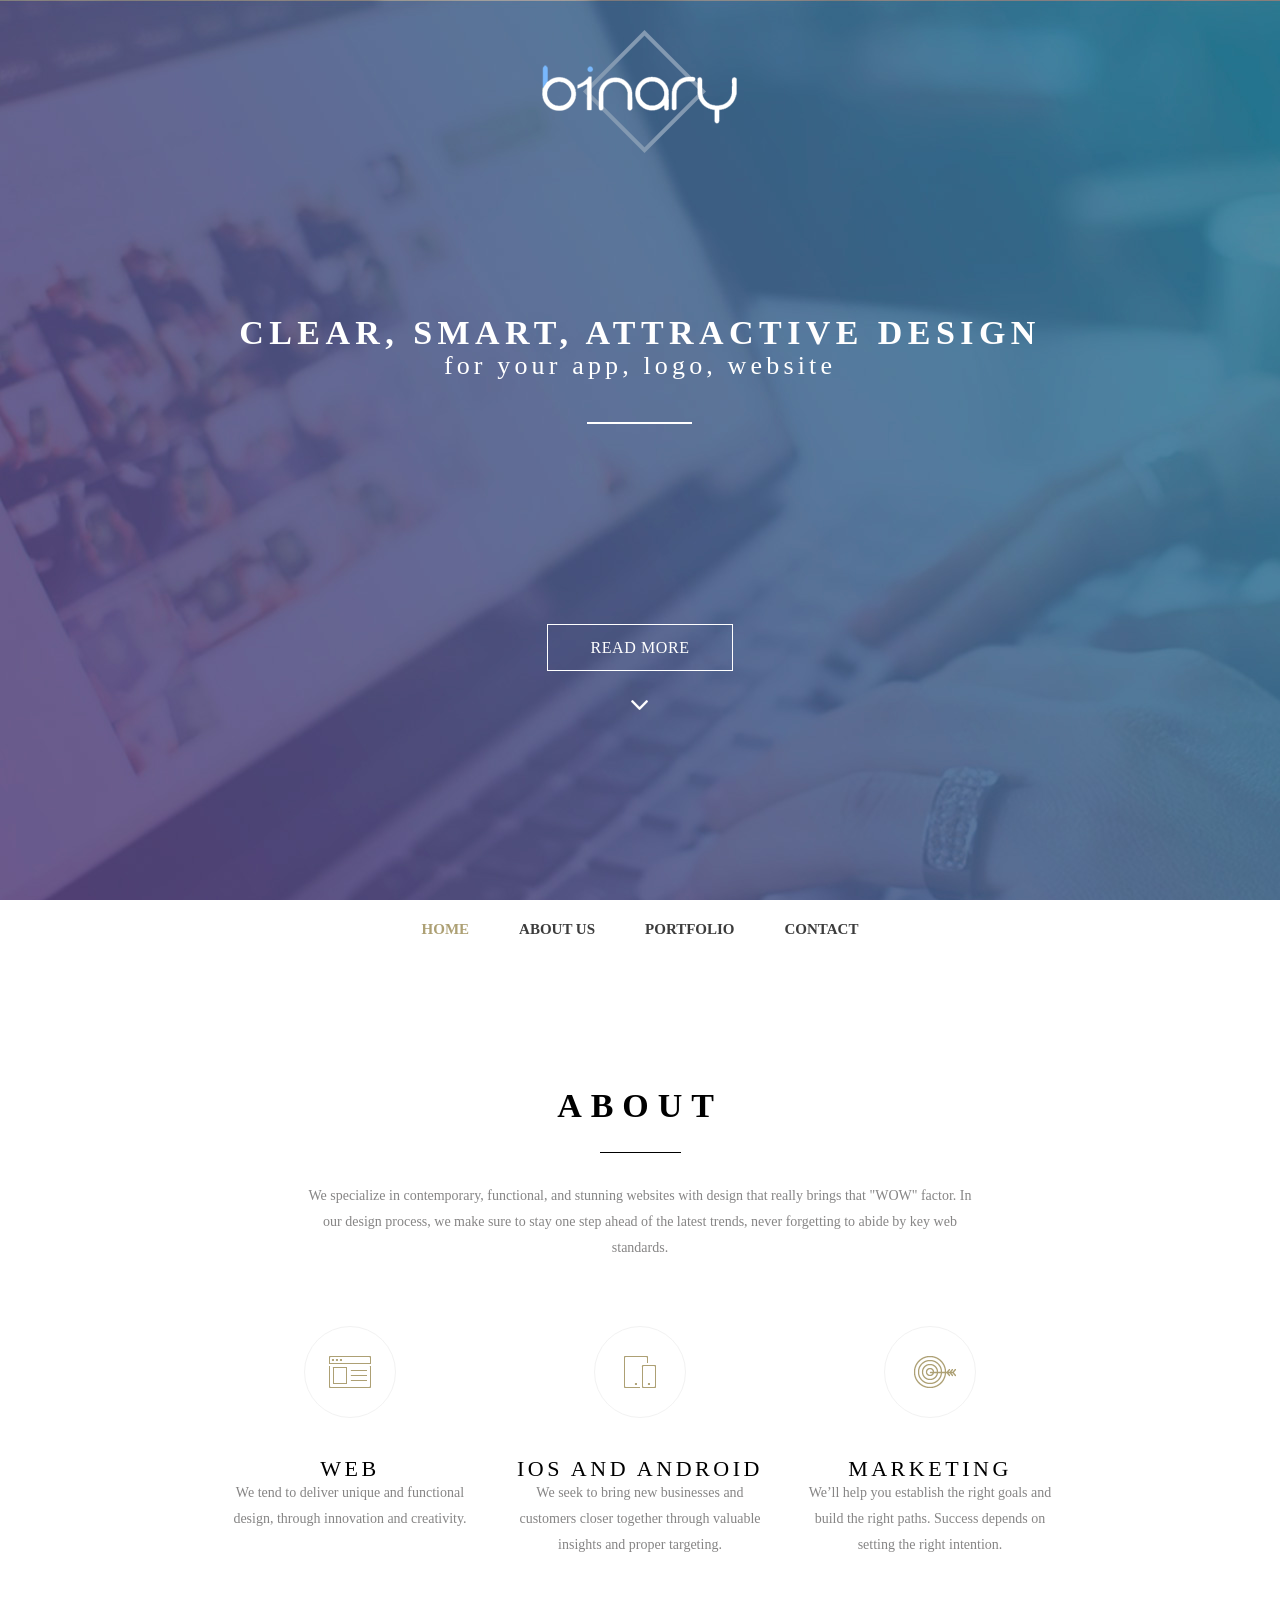
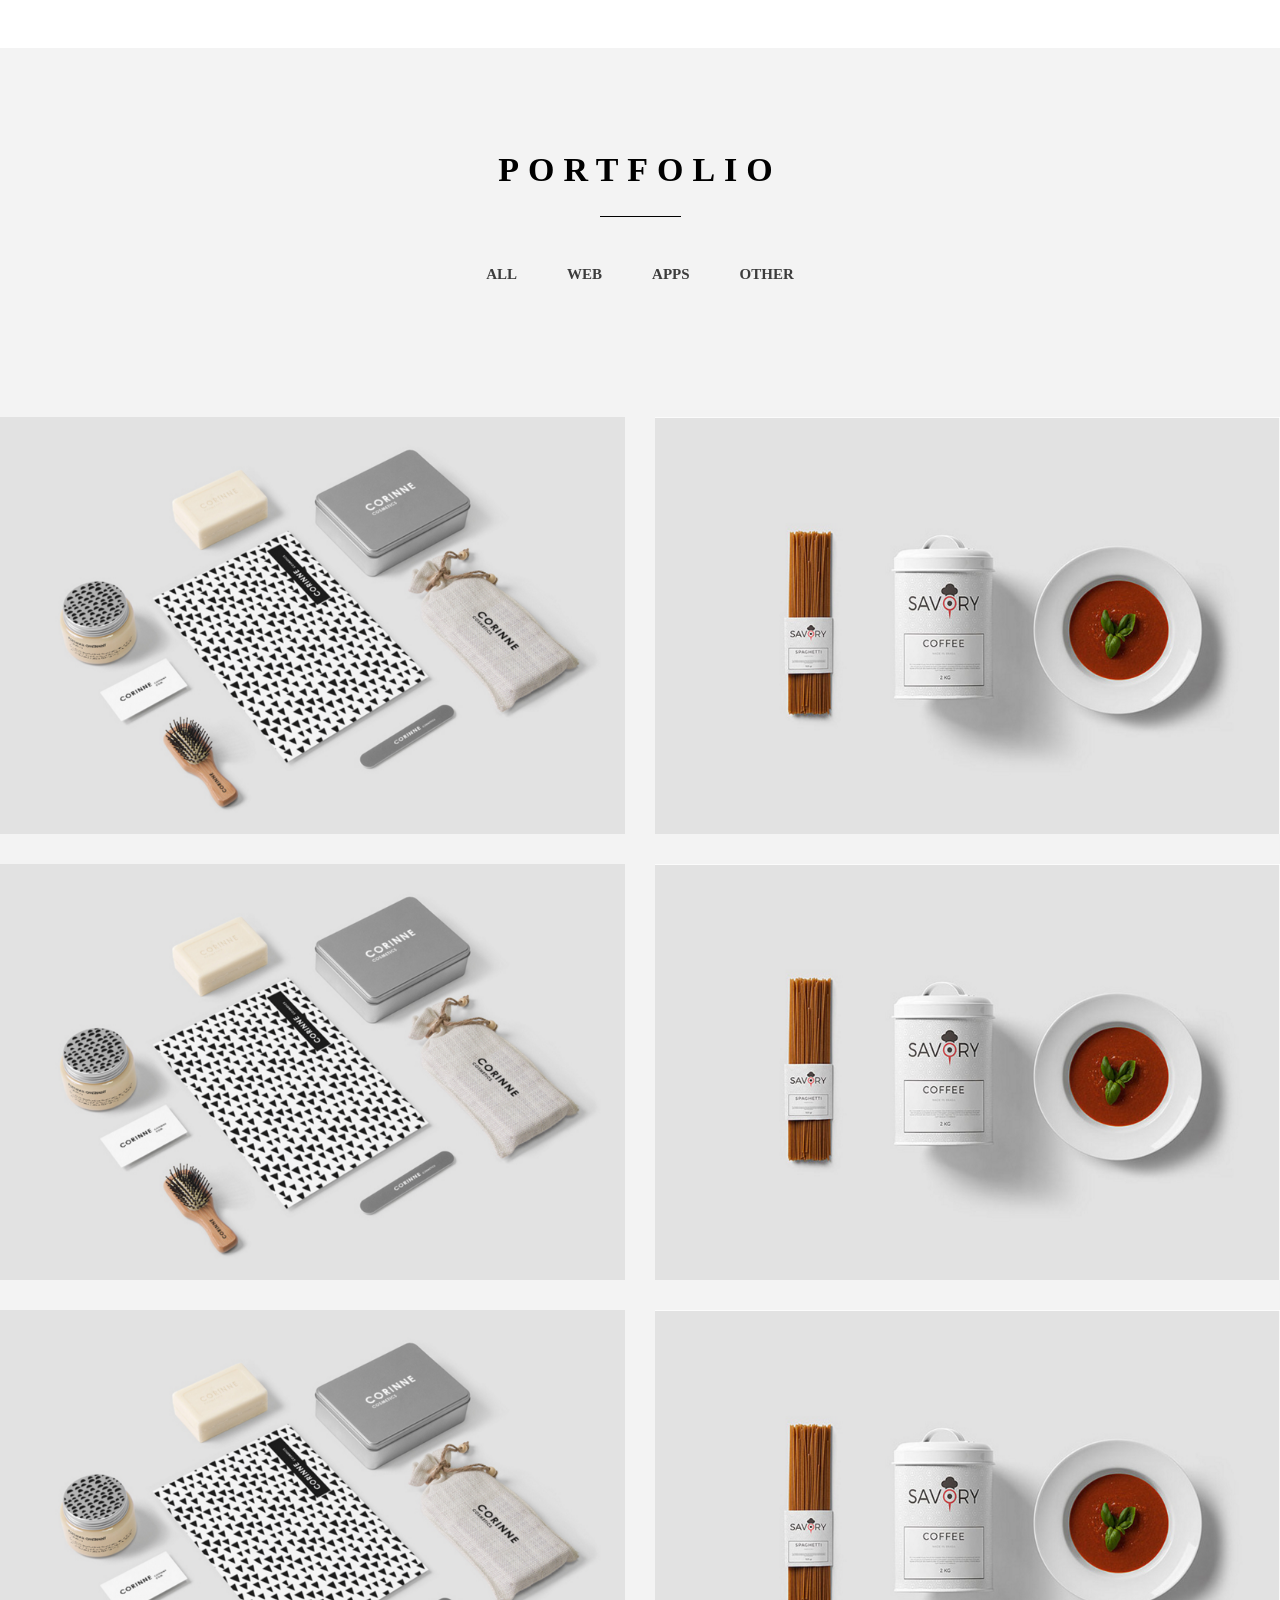
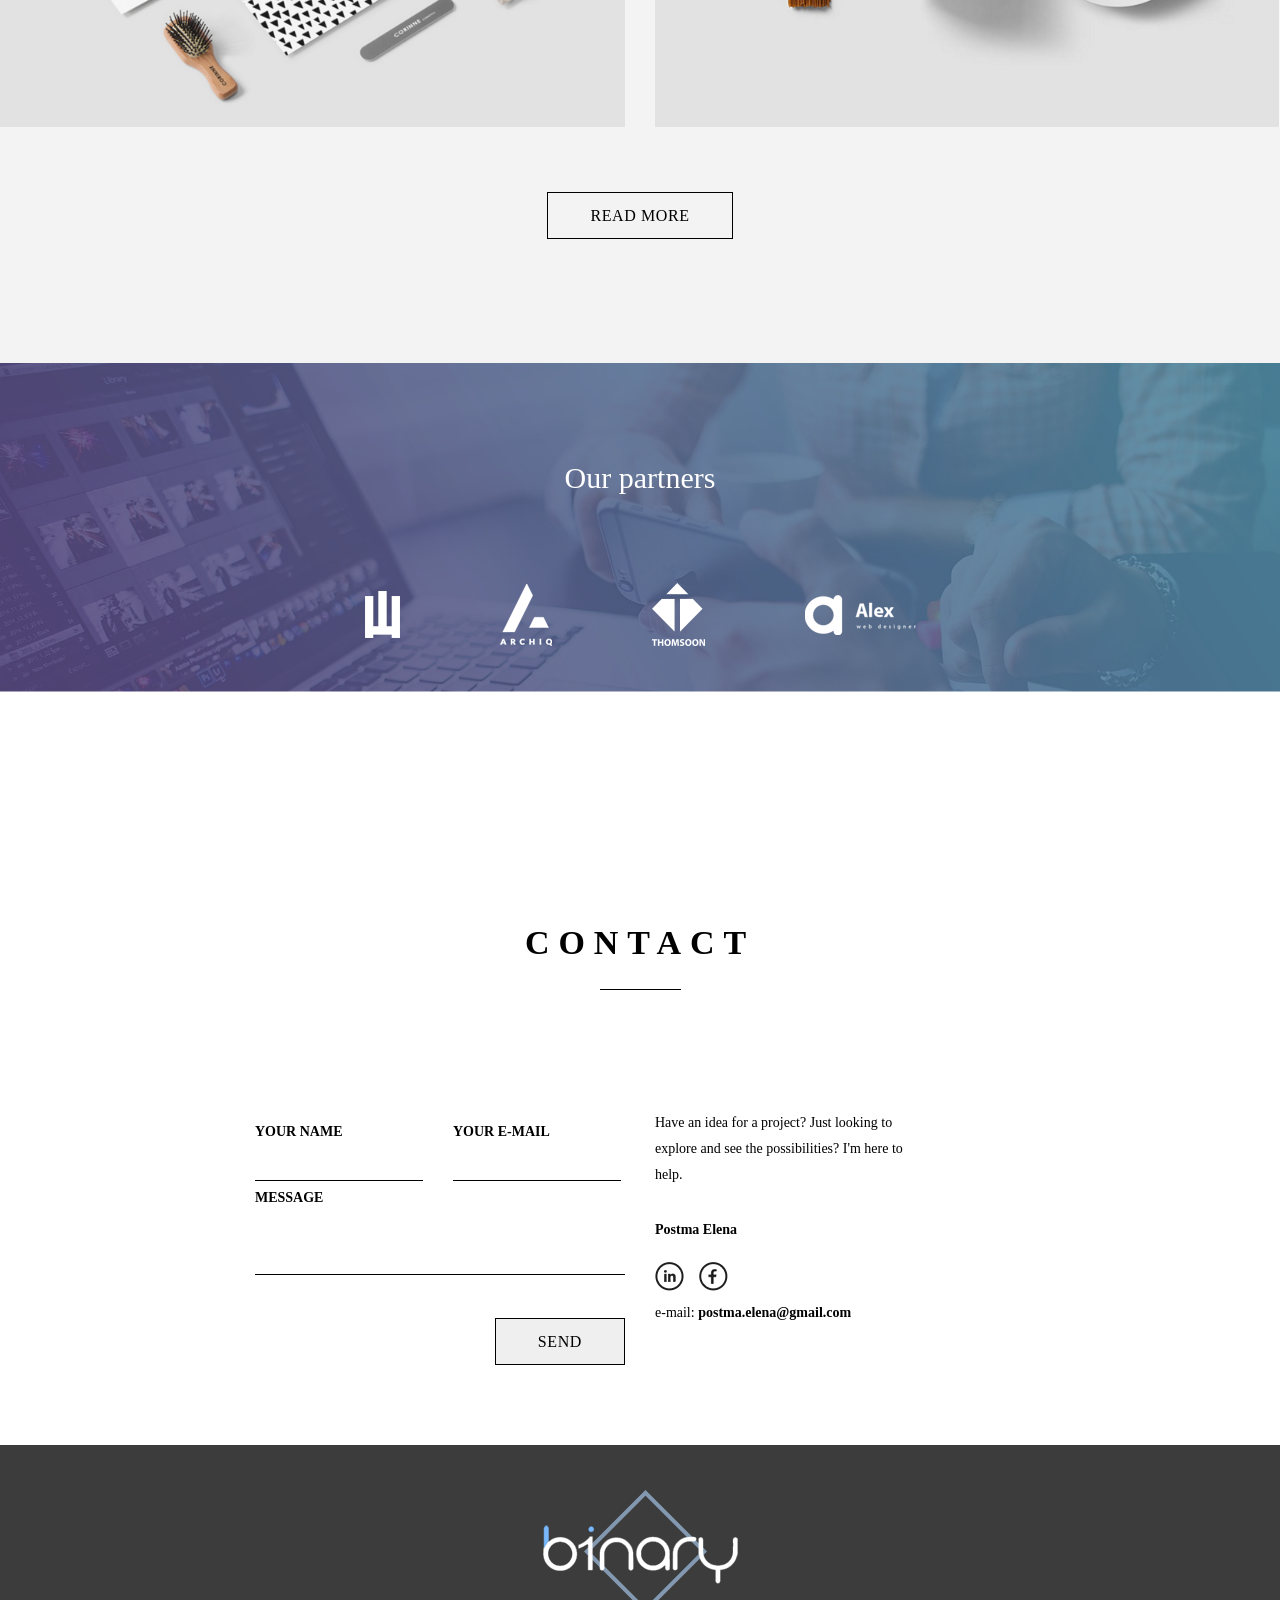
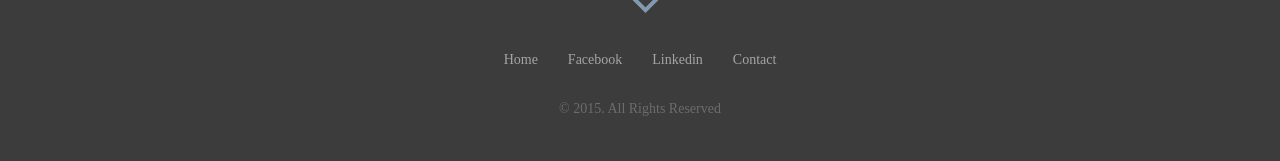
==== index.html @ 1a06fdd6 "видалив папку html" ====
<!DOCTYPE html>
<html lang="en">
<head>
	<link href="https://fonts.googleapis.com/css?family=Lato:300,regular,700,900&display=swap" rel="stylesheet" />
	<meta charset="UTF-8">
	<meta name="viewport" content="width=device-width, initial-scale=1.0">
	<link rel="stylesheet" href="/css/style.css">
	<title>Document</title>
</head>
<body>
	<div class="wrapper">
		<div class="mainblock">
			<div class="mainblock__content">
				<div class="container">
					<div class="mainblock__image">
						<img src="/img/header/BG-Header.jpg" alt="">
					</div>
					<div class="mainblock__logo">
						<a href="">
							<img src="/img/header/logo.png" alt="">
						</a>
					</div>
					<div class="mainblock__text">
						<div class="mainblock__title">Clear, smart, attractive design</div>
						<div class="mainblock__subtitle">for your app, logo, website</div>
					</div>
					<div class="mainblock__footer">
						<a href="#CONT" class="mainblock__btn btn_w"><span>READ MORE</span></a>
						<a href="#CONT"><img class="mainblock__arrow" src="/img/header/arrow-down.png" alt=""></a>
					</div>
				</div>
			</div>
		</div>
		<div id="CONT" class="content">
			<div class="menu menu_mb">
				<div class="container">
					<nav class="menu__items">
						<ul class="menu__list">
							<li><a href="#" class="menu__link menu__link_act">HOME</a></li>
							<li><a href="#" class="menu__link">ABOUT US</a></li>
							<li><a href="#" class="menu__link">PORTFOLIO</a></li>
							<li><a href="#" class="menu__link">CONTACT</a></li>
						</ul>
					</nav>
				</div>
			</div>
			<div class="about">
				<div class="container">
					<div class="about__header-block header-block">
						<div class="header-block__title">ABOUT</div>
						<div class="header-block__subtitle">We specialize in contemporary, functional, and stunning websites with design that really brings that "WOW" factor. 
							In our design process, we make sure to stay one step ahead of the latest trends, 
							never forgetting to abide by key web standards.</div>
					</div>
					<div class="about__body">
						<div class="about__row">
							<div class="about__column">
								<div class="about__item">
									<div class="about__icon">
										<img src="/img/header/icon_1.svg" alt="">
									</div>
									<div class="about__title">WEB</div>
									<div class="about__text">We tend to deliver unique and 
										functional design, through 
										innovation and creativity.</div>
								</div>
							</div>
							<div class="about__column">
								<div class="about__item">
									<div class="about__icon">
										<img src="/img/header/icon_2.svg" alt="">
									</div>
									<div class="about__title">IOS AND ANDROID</div>
									<div class="about__text">We seek to bring new businesses and 
										customers closer together through valuable 
										insights and proper targeting.</div>
								</div>
							</div>
							<div class="about__column">
								<div class="about__item">
									<div class="about__icon about__icon_l">
										<img src="/img/header/icon_3.svg" alt="">
									</div>
									<div class="about__title">MARKETING</div>
									<div class="about__text">We’ll help you establish the right goals 
										and build the right paths. Success depends 
										on setting the right intention.</div>
								</div>
							</div>
						</div>
					</div>
				</div>
			</div>
			<div class="portfolio">
				<div class="container">
					<div class="portfolio__header-block header-block">
						<div class="header-block__title">PORTFOLIO</div>
					</div>
					<nav class="portfolio__filter filter">
						<ul class="filter__list">
							<li data-filter="1" class="filter__item active">ALL</li>
							<li data-filter="2" class="filter__item">WEB</li>
							<li data-filter="3" class="filter__item">APPS</li>
							<li data-filter="4" class="filter__item">OTHER</li>
						</ul>
					</nav>
					<div class="portfolio__items gallery">
						<div class="portfolio__column">
							<a href="/img/portfolio/portfolio-01.png" class="portfolio__item"><img src="/img/portfolio/portfolio-01.png" alt=""></a>
						</div>
						<div class="portfolio__column">
							<a href="/img/portfolio/portfolio-02.png" class="portfolio__item"><img src="/img/portfolio/portfolio-02.png" alt=""></a>
						</div>
						<div class="portfolio__column">
							<a href="/img/portfolio/portfolio-01.png" class="portfolio__item"><img src="/img/portfolio/portfolio-01.png" alt=""></a>
						</div>
						<div class="portfolio__column">
							<a href="/img/portfolio/portfolio-02.png" class="portfolio__item"><img src="/img/portfolio/portfolio-02.png" alt=""></a>
						</div>
						<div class="portfolio__column">
							<a href="/img/portfolio/portfolio-01.png" class="portfolio__item"><img src="/img/portfolio/portfolio-01.png" alt=""></a>
						</div>
						<div class="portfolio__column">
							<a href="/img/portfolio/portfolio-02.png" class="portfolio__item"><img src="/img/portfolio/portfolio-02.png" alt=""></a>
						</div>
					</div>
					<div class="portfolio__footer">
						<a href="" class="portfolio__btn btn_b"><span>READ MORE</span></a>
					</div>
				</div>
			</div>
			<div class="partners">
				<div class="container">
					<div class="partners__title">Our partners</div>
					<div class="partners__items">
					<div class="partners__column">
						<div class="partners__item">
							<img src="/img/footer/Partners-icons/partners-01.png" alt="">
						</div>
					</div>
					<div class="partners__column">
						<div class="partners__item">
							<img src="/img/footer/Partners-icons/partners-02.png" alt="">
						</div>
					</div>
					<div class="partners__column">
						<div class="partners__item">
							<img src="/img/footer/Partners-icons/partners-03.png" alt="">
						</div>
					</div>
					<div class="partners__column">
						<div class="partners__item">
							<img src="/img/footer/Partners-icons/partners-04.png" alt="">
						</div>
					</div>
					</div>
				</div>
			</div>
			<div class="contacts">
				<div class="container">
					<div class="contacts__header-block header-block">
						<div class="header-block__title">CONTACT</div>
					</div>
					<div class="contacts__body">
						<div class="contacts__column">
							<form action="" class="contacts__form form-contacts">
								<div class="form-contacts__body">
									<div class="form-contacts__row">
										<div class="form-contacts__column">
											<div class="form-contacts__input">
												<div class="form-contacts__label">YOUR NAME</div>
												<input type="text" class="input req" />
											</div>
										</div>
										<div class="form-contacts__column">
											<div class="form-contacts__input">
												<div class="form-contacts__label">YOUR E-MAIL</div>
												<input type="text" class="input req email" />
											</div>
										</div>
									</div>
									<div class="form-contacts__input">
										<div class="form-contacts__label message">MESSAGE</div>
										<textarea name="" id="" cols="30" rows="10" class="input"></textarea>
									</div>
									<div><input  class="form__btn btn_b" type="reset" value="SEND"></input></div>
								</div>
							</form>
						</div>
						<div class="contacts__column">
							<div class="contacts__content">
								<div class="contacts__text">Have an idea for a project? Just looking to  explore and see the possibilities? I'm here to help.</div>
								<div class="contacts__name">Postma Elena</div>
								<div class="contacts__social social">
									<a href="" class="social__item"><img src="/img/footer/footer-icon/icon-01.png" alt=""></a>
									<a href="" class="social__item"><img src="/img/footer/footer-icon/icon-02.png" alt=""></a>
								</div>
								<div class="contacts__email">e-mail: <a href="mailto:postma.elena@gmail.com">postma.elena@gmail.com</a></div>
							</div>
						</div>
					</div>
				</div>
			</div>
			<footer class="footer">
				<div class="container">
					<div class="footer__body">
						<a href="" class="footer__logo">
							<img src="/img/header/logo.png" alt="">
						</a>
						<nav class="footer__menu">
							<ul class="footer__list">
								<li><a href="" class="footer__link">Home</a></li>
								<li><a href="" class="footer__link">Facebook</a></li>
								<li><a href="" class="footer__link">Linkedin</a></li>
								<li><a href="" class="footer__link">Contact</a></li>
							</ul>
						</nav>
						<div class="footer__text">© 2015. All Rights Reserved </div>
					</div>
				</div>
			</footer>
		</div>
	</div>
</body>
</html>
---- css/style.css ----
/*Обнуление*/
*{
	padding: 0;
	margin: 0;
	border: 0;
}
*,*:before,*:after{
	-moz-box-sizing: border-box;
	-webkit-box-sizing: border-box;
	box-sizing: border-box;
}
:focus,:active{outline: none;}
a:focus,a:active{outline: none;}

nav,footer,header,aside{display: block;}

html,body{
	height: 100%;
	width: 100%;
	font-size: 100%;
	line-height: 1;
	font-size: 14px;
	-ms-text-size-adjust: 100%;
	-moz-text-size-adjust: 100%;
	-webkit-text-size-adjust: 100%;
}
input,button,textarea{font-family:inherit;}

input::-ms-clear{display: none;}
button{cursor: pointer;}
button::-moz-focus-inner {padding:0;border:0;}
a, a:visited{text-decoration: none;}
a:hover{text-decoration: none;}
ul li{list-style: none;}
img{vertical-align: top;}

h1,h2,h3,h4,h5,h6{font-size:inherit;font-weight: 400;}
/*--------------------------------------------------------------------*/

html{
	scroll-behavior: smooth;
}
.wrapper{
	min-height: 100%;
	overflow: hidden;
	display: flex;
	flex-direction: column;
	justify-content: center;
	text-align: center;
	/* max-width: 1100px; */
	position: relative;
}
.mainblock {
	height: 100vh;
	text-align: center;
	display: flex;
	justify-content: center;
	align-items: center;
	flex: 1 1 auto  ;
}
.mainblock__image{
	position: fixed;
	z-index: -1;
	height: 100%;
	width: 100%;
	top: 0;
	left: 0;
}
.mainblock__content {
	height: 100%;
}
.container {}
.mainblock__logo {
	position: relative;
	margin: 30px;

}
.mainblock__text {
	margin: 160px 0 200px 0;
	color: #fff;
	position: relative;
	padding-bottom: 45px;
}
.mainblock__text:after{
	content: '';
	width: 105px;
	height: 2px;
	background-color: #fff;
	position: absolute;
	left: 50%;
	margin: 0 0 0 -52.5px;
	bottom: 0;
}

.mainblock__title {
	font-weight: 900;
	font-size: 34px;
	line-height: 40px;
	text-transform: uppercase;
	letter-spacing: 5.43px;
}
.mainblock__subtitle {
	font-size: 26px;
	font-weight: 400;
	letter-spacing: 4.15px;
}
.mainblock__footer {
	display: inline-flex;
	flex-direction: column;
}
.mainblock__btn, .portfolio__btn, .form__btn {
	position: relative;
	margin-bottom: 5%;
	display: inline-block;
	padding: 0px 42px;
	height: 47px;
	line-height: 45px;
	text-transform: uppercase;
	font-size: 16px;
	letter-spacing: 0.6px;
	transition: .5s;
	/* _______________________________________________________ */
}
.btn_w {
	color: #fff;
	border: 1px solid #fff;

}

.mainblock__btn:hover{
	transform: scale(1.05);
}



.mainblock__arrow {
	margin-top: 20px;
	position: relative;
	transition: .5s;
	
}
.mainblock__arrow:hover{
	transform: scale(1.4);
}
	/* _______________________________________________________ */
.content {
	background-color: #ffffff;
	position: relative;
	z-index: 50;
}
.menu {
	padding: 22px 0px;
}
/* .container {}
.menu__items {} */
.menu__list {
	display: flex;
	justify-content: center;
	align-items: center;
}
.menu__list li{
	margin: 0px 25px;
}
.menu__link {
	color: #3c3c3c;
	font-size: 15px;
	text-transform: uppercase;
	font-weight: 700;
	transition: 0.5s;
}
.menu__link:hover{
	color: #ada074;
}
.menu__link_act{
	color: #ada074;
}

/* ____________________________________________________________ */

.about { 
	padding: 0px 0px 60px 0px ;
}
.container {}
.about__header-block {
	margin: 0px 0px 65px 0px;
}
.header-block {
	text-align: center;
	position: relative;
}
.header-block__title {
	font-size: 34px;
	font-weight: 700;
	letter-spacing: 8.95px;
	text-transform: uppercase;
	position: relative;
	padding: 0px 0px 30px 0px;
}
.header-block__title:after{
	content: '';
	width: 81px;
	height: 1px;
	background-color: #000;
	position: absolute;
	left: 50%;
	bottom: 0;
	margin: 0px 0px 0px -40.5px;
}
.menu_mb{
	margin-bottom: 130px;
}
.header-block__subtitle {
	padding: 30px 10px 0px 10px;
	color: #868585;
	font-size: 14px;
	font-weight: 300;
	line-height: 25.89px;
	max-width: 700px;
	margin: 0px auto;
}
.about__body {}
.about__row {
	display: inline-flex;
	margin: 0px -15px;

}
.about__column {
	margin: 0px 0px 30px 0px;
	flex: 0 1 33.333%;
	padding: 0px 15px;
}
.about__item {
	text-align: center;
	max-width: 260px;
}
.about__icon {
	border-radius: 50%;
	border: 1px solid #f2f2f2;
	width: 92px;
	height: 92px;
	display: inline-flex;
	justify-content: center;
	align-items: center;
	margin: 0px 0px 40px 0px;
}
.about__icon_l img{
	position: relative;
	left: 5px;
}
.about__title {
	font-size: 22px;
	text-transform: uppercase;
	letter-spacing: 3.52px;
}
.about__text {
	color: #868585;
	font-size: 14px;
	font-weight: 300;
	line-height: 26px;
}
/* ____________________________________________________________ */

/* .portfolio__btn{
	position: relative;
	margin-bottom: 5%;
	display: inline-block;
	padding: 0px 42px;
	height: 47px;
	line-height: 45px;
	text-transform: uppercase;
	font-size: 16px;
	letter-spacing: 0.6px;
	transition: .5s;
} */

.btn_b {
	
	color: #000;
	border: 1px solid #000;

}

.portfolio__btn:hover{
	transform: scale(1.05);
}

.portfolio {
	background-color: #f3f3f3;
	padding: 105px 0px 60px 0px;
}
.container {
}
.portfolio__header-block {
	margin: 0px 0px 50px 0px;
}
.header-block {
}
.header-block__title {
}
.portfolio__filter {
	margin: 0px 0px 135px 0px;
}
.filter {
}
.filter__list {
	display: flex;
	justify-content: center;
	align-items: center;
}
.filter__item {
	font-weight: 700;
	text-transform: uppercase;
	color: #3c3c3c;
	font-size: 15px;
	margin: 0px 25px;
	cursor: pointer;
}
.filter__item:active{
	color: #ada074;
}
.portfolio__items {
	display: flex;
	margin: 0px -15px;
	flex-wrap: wrap;
}
.gallery {
}
.portfolio__column {
	flex: 0 1 50%;
	padding: 0px 15px;
	margin: 0px 0px 30px 0px;
}
.portfolio__item {
}
.portfolio__item img{
	max-width: 100%
}
.portfolio__footer {
	padding: 35px 0px 0px 0px;
	text-align: center;
}
.portfolio__btn {
}
.btn_b {
}
/* ============================================================================= */
.partners {
	background:  url(/img/footer/BG/footer-BG.png) center / cover no-repeat;
	padding: 100px 0px 70px 0px;
}
.container {
}
.partners__title {
	text-align: center;
	font-size: 30px;
	color: #fff;
	font-weight: 300;
	margin: 0px 0px 90px 0px;
}
.partners__items {
	text-align: center;
	display: flex;
	justify-content: center;
	align-items: center;
}
.partners__column {
	padding: 0px 50px;
	margin: 0px 0px 30px 0px;
}
.partners__item {
}

/* ============================================================================= */

.contacts {
	padding: 180px 0px 80px 0px;
}
.container {
}
.contacts__header-block {
	margin: 0px 0px 120px 0px;
}
.header-block {
}
.header-block__title {
}
.contacts__body {
	display: flex;
	margin: 0px -15px;
}
.contacts__column {
	flex: 0 1 50%;
	padding: 0px 15px;
}
.contacts__form {
	text-align: right;
}
.form-contacts {
}
.form-contacts__body{
	display: inline-block;
	width: 100%;
	max-width: 385px;
}
.form-contacts__row {
	display: flex;
	padding: 0px -15px 70px -15px;
}
.form-contacts__column {
	flex: 0 1 50%;
	padding: 0px 15px;
}
.form-contacts__input {
}
.form-contacts__label {
	padding: 15px 0px;
	font-size: 14px;
	font-weight: 700;
	text-transform: uppercase;
	margin: 0px 0px 10px 0px;
	text-align: left;
}
.contacts__content {
	text-align: left;
	max-width: 260px;
}
.contacts__text {
	font-size: 14px;
	font-weight: 300;
	line-height: 26px;
	margin: 0px 0px 35px 0px;
}
.contacts__name {
	font-size: 14px;
	font-weight: 700;
	margin: 0px 0px 25px 0px;
}
.contacts__social {
}
.message{
	padding: 10px 0px 0px 15px;
}
textarea{
	resize: none;
	width: 96%;
	height: 60px;
	padding: 10px 20px;
}
.input{
	border-bottom: 1px solid #000;
}
.input:focus{
	border-bottom: 1px solid blue;
}
.social {
	margin: 0px 0px 15px 0px ;
	display: flex;
}
.social__item {
	margin: 0px 15px 0px 0px;
}
.contacts__email {	
	font-size: 14px;
}
.contacts__email a{
	font-weight: 700;
	color: #000;
}
.form__btn{
	margin: 40px 0px 0px 0px;
}
.form__btn:hover{
	transform: scale(1.05);
}

.footer {
	background-color: #3c3c3c;
	padding: 45px 0px;
	position: relative;
	z-index: 5;
}
.container {
}
.footer__body {
	text-align: center;
}
.footer__logo {
	display: inline-block;
	margin: 0px 0px 40px 0px;
}
.footer__menu {
	text-align: center;
}
.footer__list {
	display: flex;
	justify-content: center;
	align-items: center;
	margin: 0px 0px 35px 0px;
}
.footer__list li{
	margin: 0px 15px;
}
.footer__link {
	color: #a4a4a4;
	font-size: 14px;
	font-weight: 400;
	transition: .5s;
}

.footer__link:hover{
	color: rgb(168, 168, 243);
}

.footer__text {
	color: #6c6c6c;
	font-size: 14px;
}
a:active{
	transition: 1s;
}
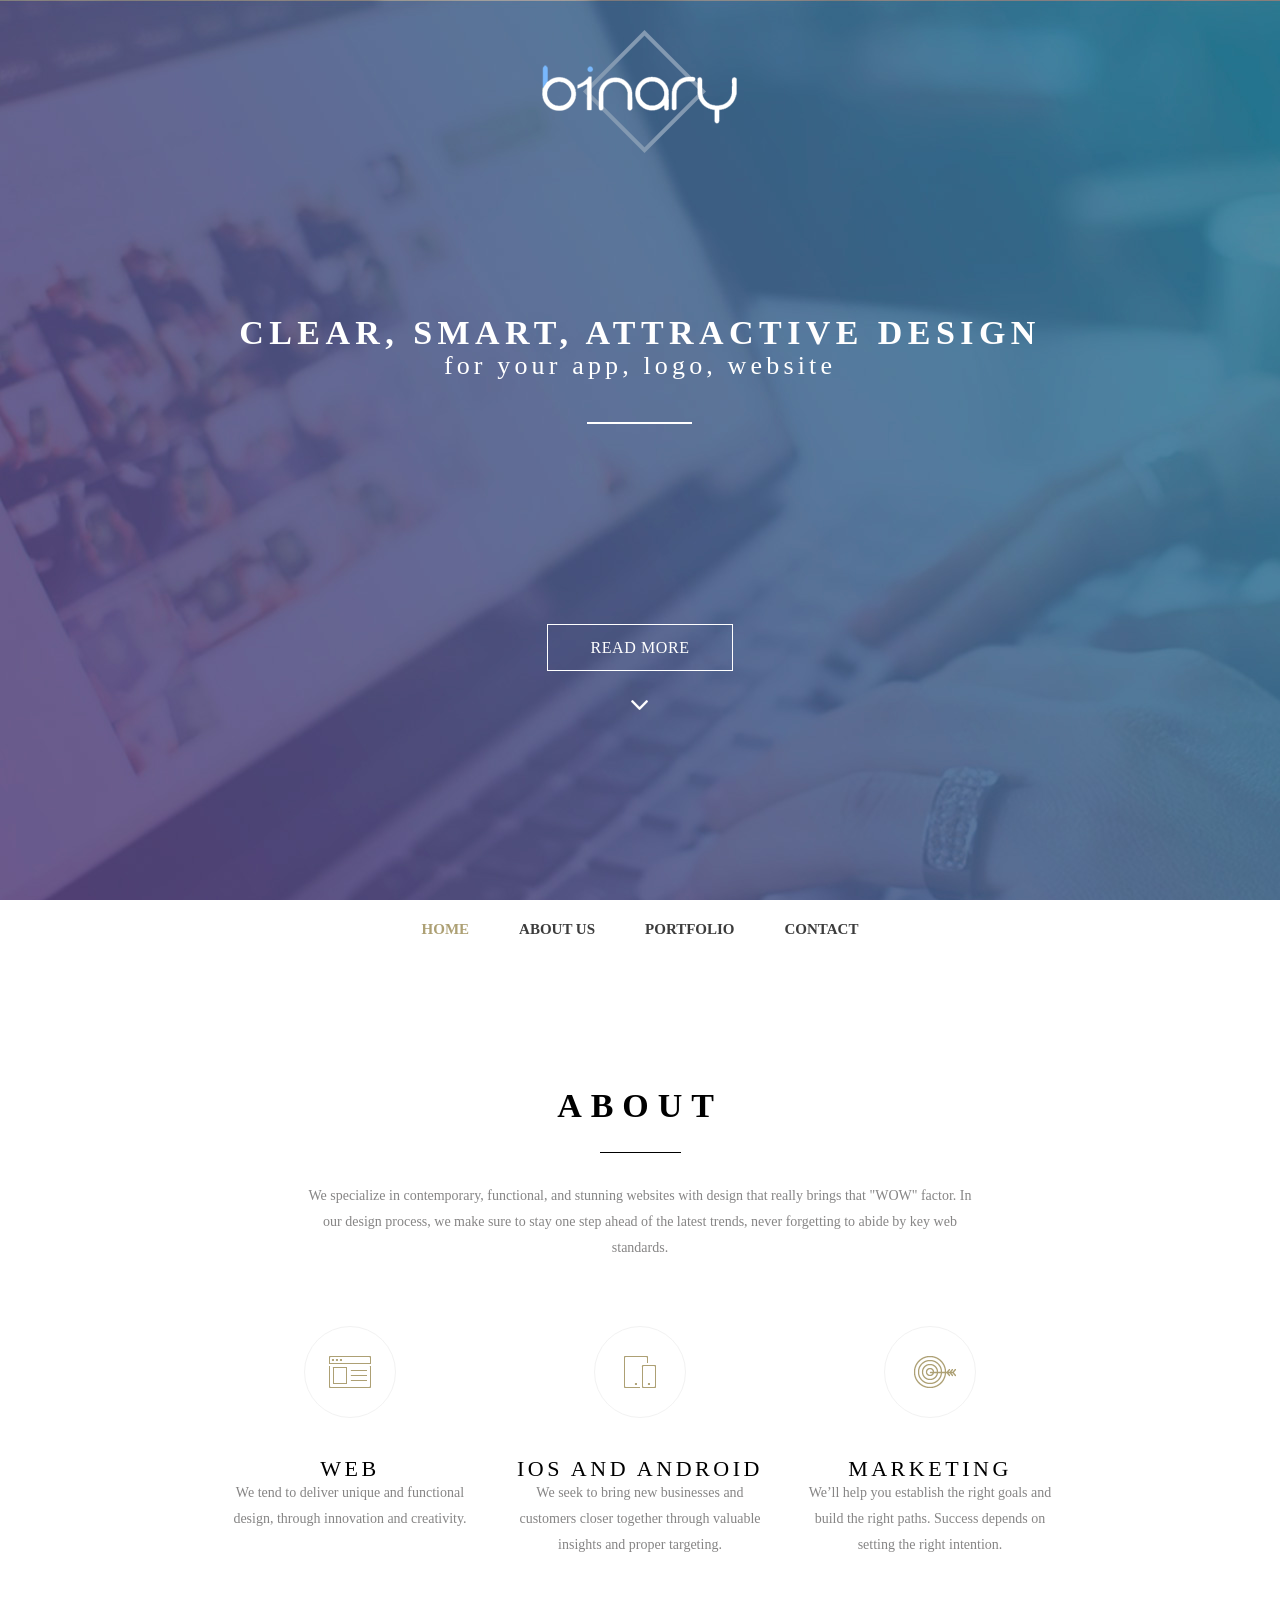
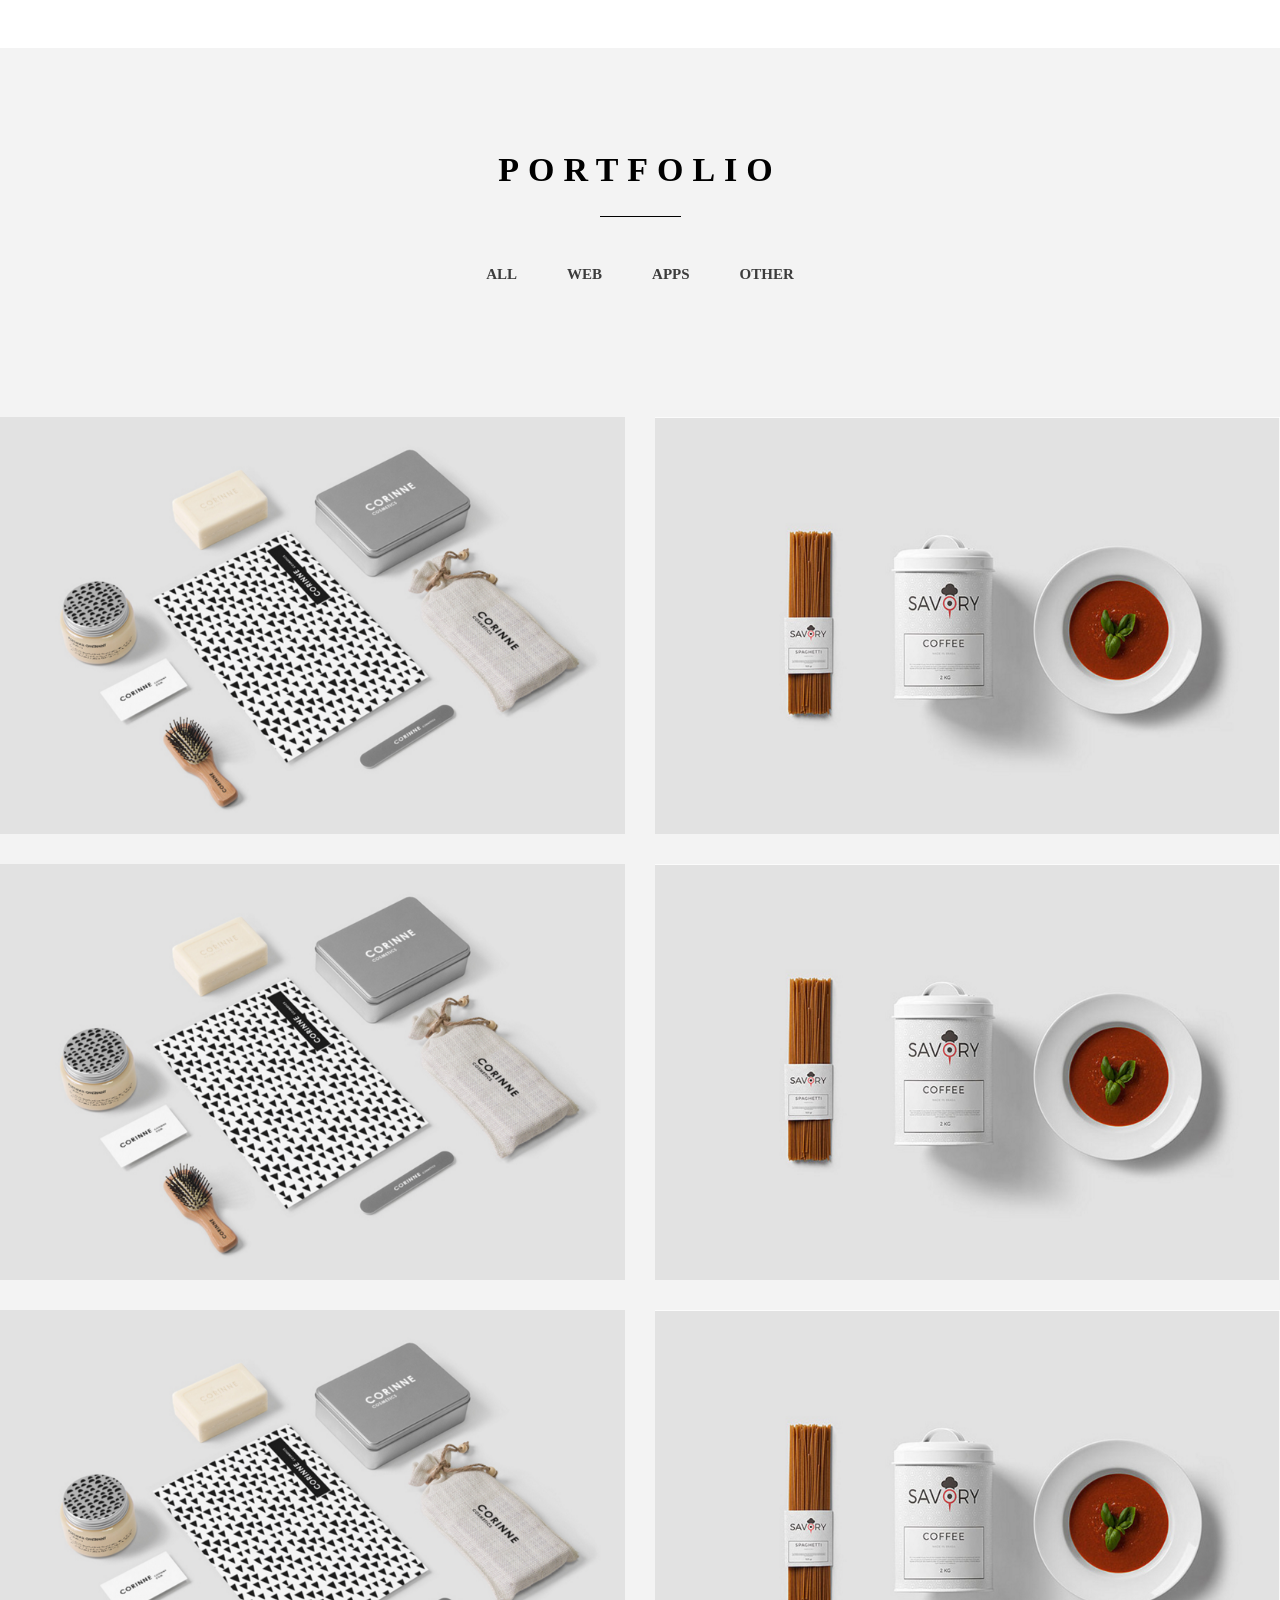
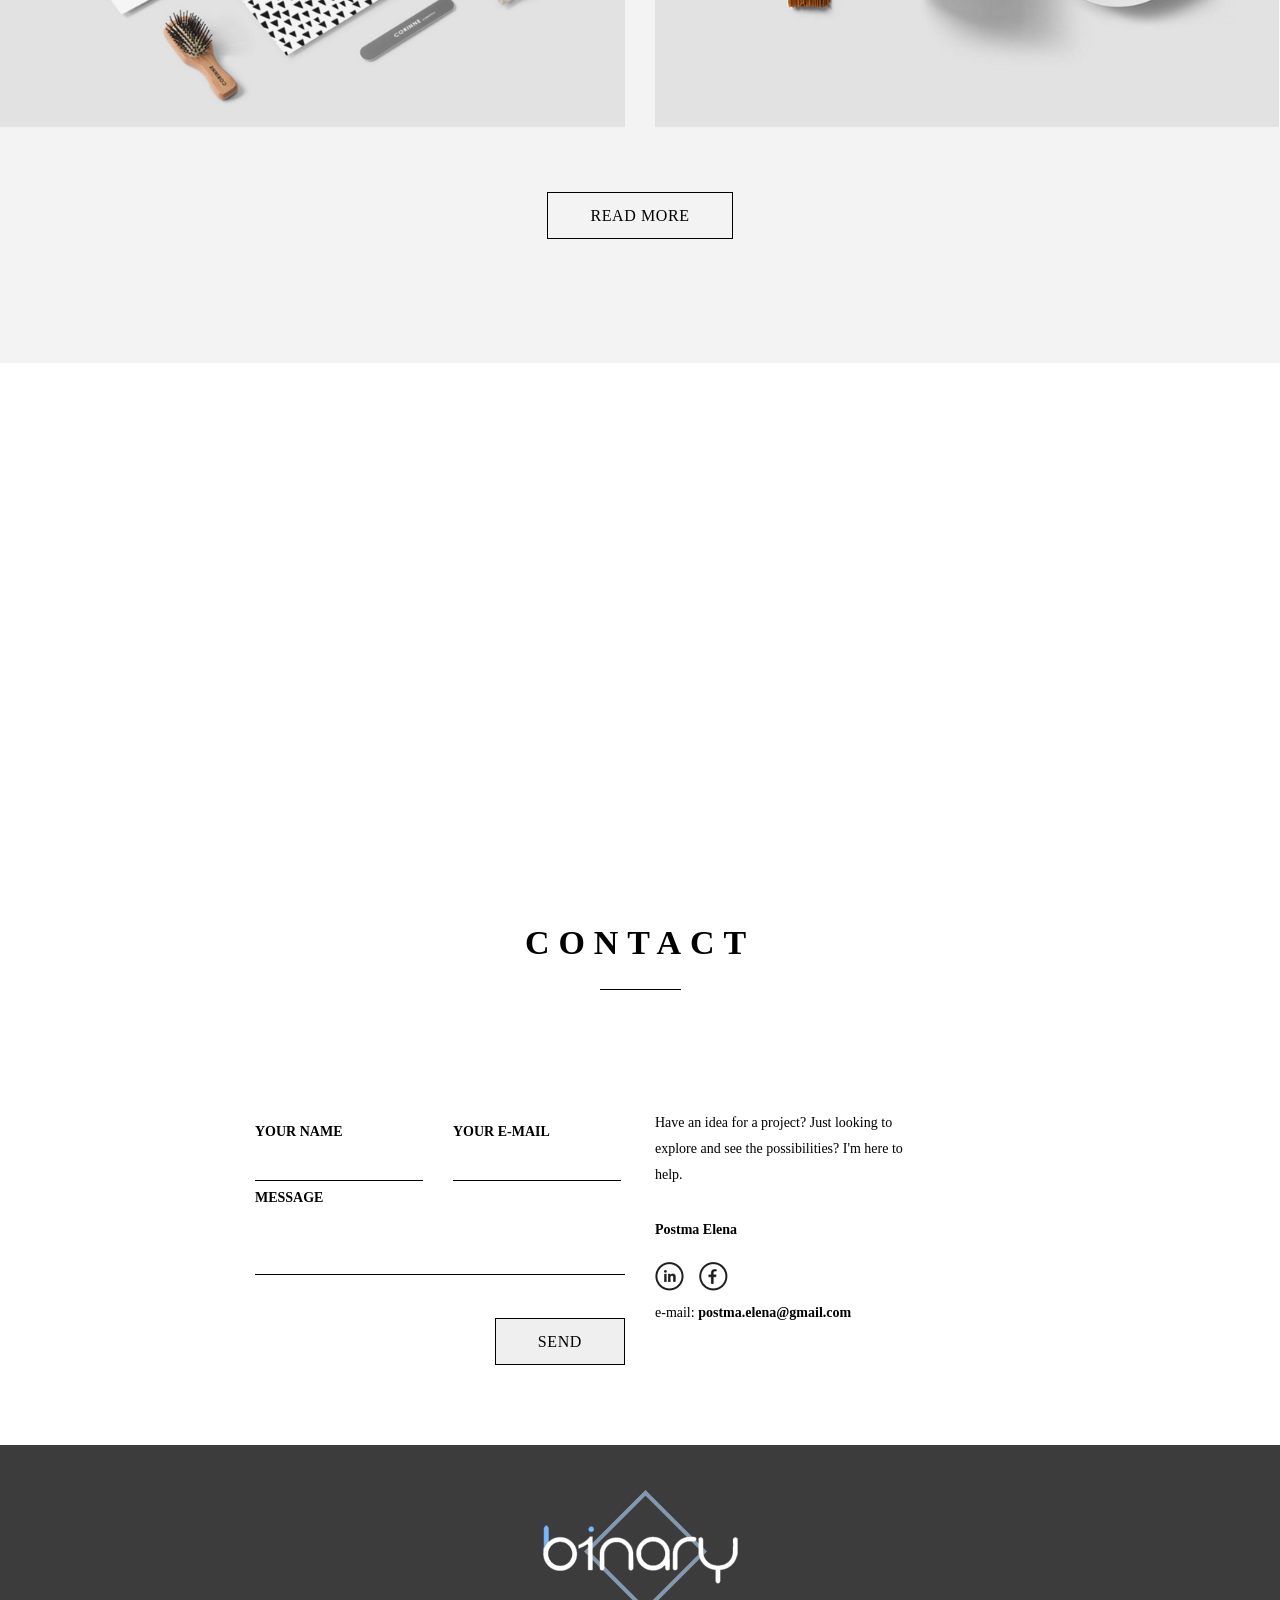
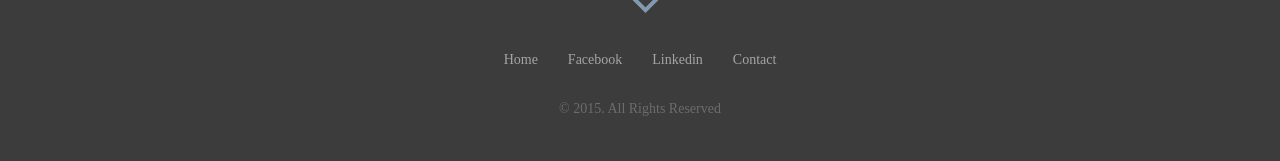
==== commit e04b7042: "багато крапок" ====
--- a/index.html
+++ b/index.html
@@ -4,7 +4,7 @@
 	<link href="https://fonts.googleapis.com/css?family=Lato:300,regular,700,900&display=swap" rel="stylesheet" />
 	<meta charset="UTF-8">
 	<meta name="viewport" content="width=device-width, initial-scale=1.0">
-	<link rel="stylesheet" href="/css/style.css">
+	<link rel="stylesheet" href="./css/style.css">
 	<title>Document</title>
 </head>
 <body>
@@ -13,11 +13,11 @@
 			<div class="mainblock__content">
 				<div class="container">
 					<div class="mainblock__image">
-						<img src="/img/header/BG-Header.jpg" alt="">
+						<img src="./img/header/BG-Header.jpg" alt="">
 					</div>
 					<div class="mainblock__logo">
 						<a href="">
-							<img src="/img/header/logo.png" alt="">
+							<img src="./img/header/logo.png" alt="">
 						</a>
 					</div>
 					<div class="mainblock__text">
@@ -26,7 +26,7 @@
 					</div>
 					<div class="mainblock__footer">
 						<a href="#CONT" class="mainblock__btn btn_w"><span>READ MORE</span></a>
-						<a href="#CONT"><img class="mainblock__arrow" src="/img/header/arrow-down.png" alt=""></a>
+						<a href="#CONT"><img class="mainblock__arrow" src="./img/header/arrow-down.png" alt=""></a>
 					</div>
 				</div>
 			</div>
@@ -57,7 +57,7 @@
 							<div class="about__column">
 								<div class="about__item">
 									<div class="about__icon">
-										<img src="/img/header/icon_1.svg" alt="">
+										<img src="./img/header/icon_1.svg" alt="">
 									</div>
 									<div class="about__title">WEB</div>
 									<div class="about__text">We tend to deliver unique and 
@@ -68,7 +68,7 @@
 							<div class="about__column">
 								<div class="about__item">
 									<div class="about__icon">
-										<img src="/img/header/icon_2.svg" alt="">
+										<img src="./img/header/icon_2.svg" alt="">
 									</div>
 									<div class="about__title">IOS AND ANDROID</div>
 									<div class="about__text">We seek to bring new businesses and 
@@ -79,7 +79,7 @@
 							<div class="about__column">
 								<div class="about__item">
 									<div class="about__icon about__icon_l">
-										<img src="/img/header/icon_3.svg" alt="">
+										<img src="./img/header/icon_3.svg" alt="">
 									</div>
 									<div class="about__title">MARKETING</div>
 									<div class="about__text">We’ll help you establish the right goals 
@@ -106,22 +106,22 @@
 					</nav>
 					<div class="portfolio__items gallery">
 						<div class="portfolio__column">
-							<a href="/img/portfolio/portfolio-01.png" class="portfolio__item"><img src="/img/portfolio/portfolio-01.png" alt=""></a>
-						</div>
-						<div class="portfolio__column">
-							<a href="/img/portfolio/portfolio-02.png" class="portfolio__item"><img src="/img/portfolio/portfolio-02.png" alt=""></a>
-						</div>
-						<div class="portfolio__column">
-							<a href="/img/portfolio/portfolio-01.png" class="portfolio__item"><img src="/img/portfolio/portfolio-01.png" alt=""></a>
-						</div>
-						<div class="portfolio__column">
-							<a href="/img/portfolio/portfolio-02.png" class="portfolio__item"><img src="/img/portfolio/portfolio-02.png" alt=""></a>
-						</div>
-						<div class="portfolio__column">
-							<a href="/img/portfolio/portfolio-01.png" class="portfolio__item"><img src="/img/portfolio/portfolio-01.png" alt=""></a>
-						</div>
-						<div class="portfolio__column">
-							<a href="/img/portfolio/portfolio-02.png" class="portfolio__item"><img src="/img/portfolio/portfolio-02.png" alt=""></a>
+							<a href="/img/portfolio/portfolio-01.png" class="portfolio__item"><img src="./img/portfolio/portfolio-01.png" alt=""></a>
+						</div>
+						<div class="portfolio__column">
+							<a href="/img/portfolio/portfolio-02.png" class="portfolio__item"><img src="./img/portfolio/portfolio-02.png" alt=""></a>
+						</div>
+						<div class="portfolio__column">
+							<a href="/img/portfolio/portfolio-01.png" class="portfolio__item"><img src="./img/portfolio/portfolio-01.png" alt=""></a>
+						</div>
+						<div class="portfolio__column">
+							<a href="/img/portfolio/portfolio-02.png" class="portfolio__item"><img src="./img/portfolio/portfolio-02.png" alt=""></a>
+						</div>
+						<div class="portfolio__column">
+							<a href="/img/portfolio/portfolio-01.png" class="portfolio__item"><img src="./img/portfolio/portfolio-01.png" alt=""></a>
+						</div>
+						<div class="portfolio__column">
+							<a href="/img/portfolio/portfolio-02.png" class="portfolio__item"><img src="./img/portfolio/portfolio-02.png" alt=""></a>
 						</div>
 					</div>
 					<div class="portfolio__footer">
@@ -135,22 +135,22 @@
 					<div class="partners__items">
 					<div class="partners__column">
 						<div class="partners__item">
-							<img src="/img/footer/Partners-icons/partners-01.png" alt="">
-						</div>
-					</div>
-					<div class="partners__column">
-						<div class="partners__item">
-							<img src="/img/footer/Partners-icons/partners-02.png" alt="">
-						</div>
-					</div>
-					<div class="partners__column">
-						<div class="partners__item">
-							<img src="/img/footer/Partners-icons/partners-03.png" alt="">
-						</div>
-					</div>
-					<div class="partners__column">
-						<div class="partners__item">
-							<img src="/img/footer/Partners-icons/partners-04.png" alt="">
+							<img src="./img/footer/Partners-icons/partners-01.png" alt="">
+						</div>
+					</div>
+					<div class="partners__column">
+						<div class="partners__item">
+							<img src="./img/footer/Partners-icons/partners-02.png" alt="">
+						</div>
+					</div>
+					<div class="partners__column">
+						<div class="partners__item">
+							<img src="./img/footer/Partners-icons/partners-03.png" alt="">
+						</div>
+					</div>
+					<div class="partners__column">
+						<div class="partners__item">
+							<img src="./img/footer/Partners-icons/partners-04.png" alt="">
 						</div>
 					</div>
 					</div>
@@ -192,8 +192,8 @@
 								<div class="contacts__text">Have an idea for a project? Just looking to  explore and see the possibilities? I'm here to help.</div>
 								<div class="contacts__name">Postma Elena</div>
 								<div class="contacts__social social">
-									<a href="" class="social__item"><img src="/img/footer/footer-icon/icon-01.png" alt=""></a>
-									<a href="" class="social__item"><img src="/img/footer/footer-icon/icon-02.png" alt=""></a>
+									<a href="" class="social__item"><img src="./img/footer/footer-icon/icon-01.png" alt=""></a>
+									<a href="" class="social__item"><img src="./img/footer/footer-icon/icon-02.png" alt=""></a>
 								</div>
 								<div class="contacts__email">e-mail: <a href="mailto:postma.elena@gmail.com">postma.elena@gmail.com</a></div>
 							</div>
@@ -205,7 +205,7 @@
 				<div class="container">
 					<div class="footer__body">
 						<a href="" class="footer__logo">
-							<img src="/img/header/logo.png" alt="">
+							<img src="./img/header/logo.png" alt="">
 						</a>
 						<nav class="footer__menu">
 							<ul class="footer__list">
--- a/css/style.css
+++ b/css/style.css
@@ -345,7 +345,7 @@
 }
 /* ============================================================================= */
 .partners {
-	background:  url(/img/footer/BG/footer-BG.png) center / cover no-repeat;
+	background:  url(./img/footer/BG/footer-BG.png) center / cover no-repeat;
 	padding: 100px 0px 70px 0px;
 }
 .container {
